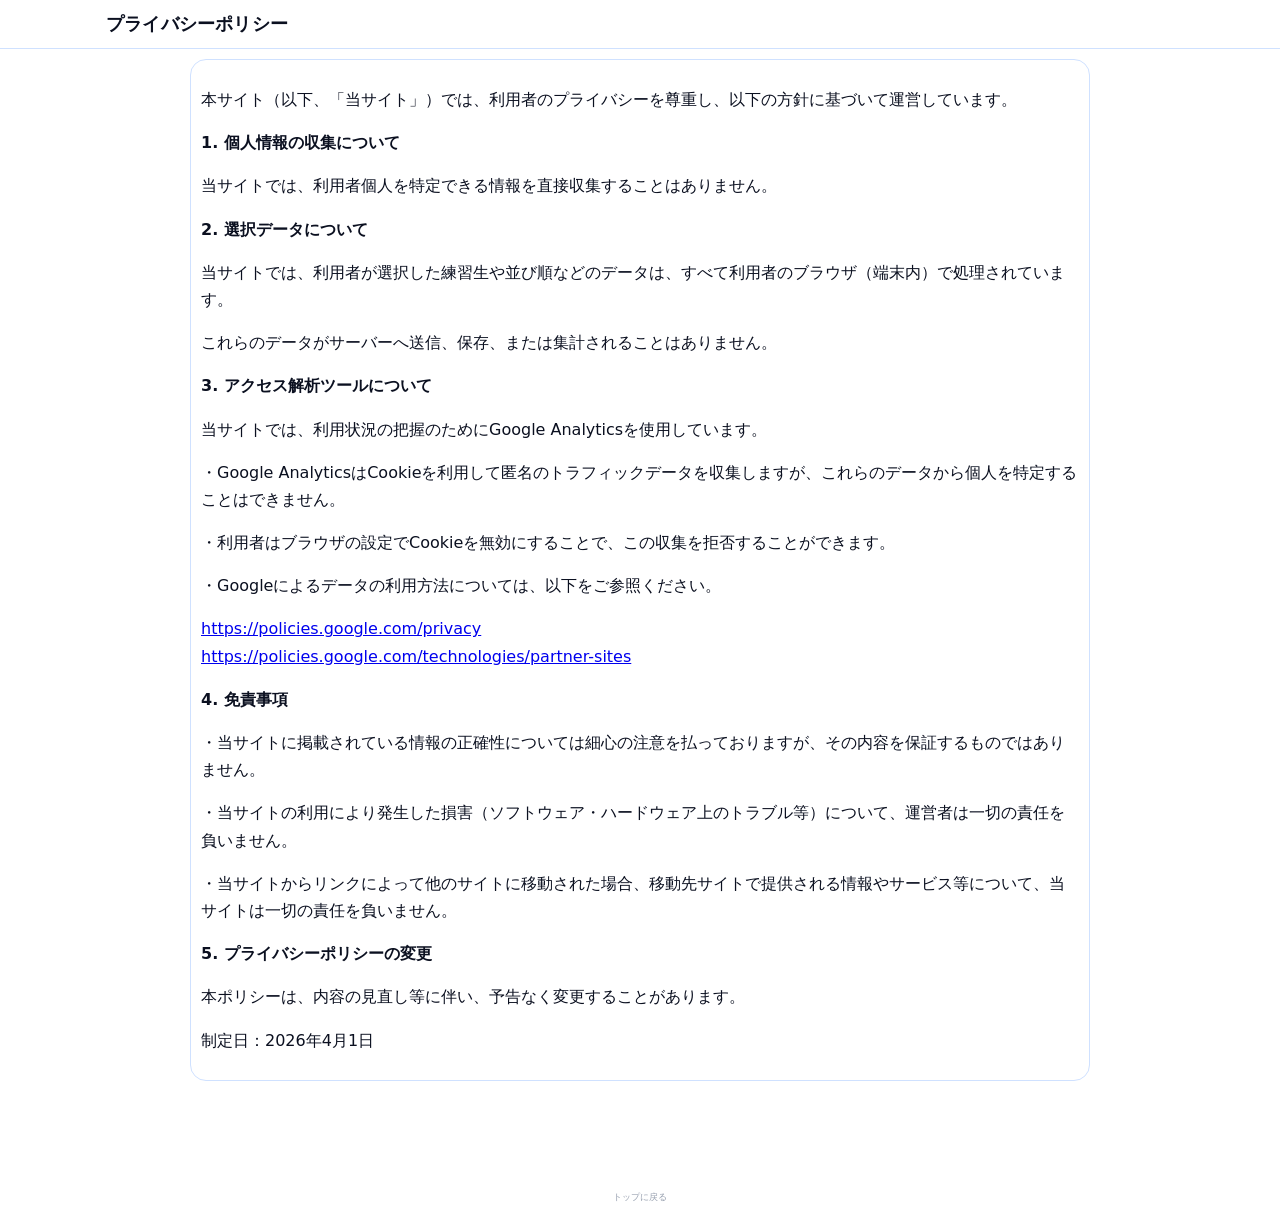
==== privacy.html @ cfb9d766 "Create privacy.html" ====
<!doctype html>
<html lang="ja">
<head>
  <meta charset="utf-8" />
  <meta name="viewport" content="width=device-width,initial-scale=1" />
  <title>プライバシーポリシー | 日プ新世界 ピラミッドメーカー</title>

  <meta name="description" content="日プ新世界 ピラミッドメーカーのプライバシーポリシー" />
  <link rel="stylesheet" href="assets/css/styles.css" />
  <link rel="icon" type="image/png" href="favicon.png" />
</head>

<body>

<header>
  <div class="wrap">
    <h1>プライバシーポリシー</h1>
  </div>
</header>

<main>
  <section class="optionsPanel" style="max-width:900px;margin:0 auto;line-height:1.7;">

    <p>
      本サイト（以下、「当サイト」）では、利用者のプライバシーを尊重し、以下の方針に基づいて運営しています。
    </p>

    <p><strong>1. 個人情報の収集について</strong></p>
    <p>
      当サイトでは、利用者個人を特定できる情報を直接収集することはありません。
    </p>

    <p><strong>2. 選択データについて</strong></p>
    <p>
      当サイトでは、利用者が選択した練習生や並び順などのデータは、すべて利用者のブラウザ（端末内）で処理されています。
    </p>
    <p>
      これらのデータがサーバーへ送信、保存、または集計されることはありません。
    </p>

    <p><strong>3. アクセス解析ツールについて</strong></p>
    <p>
      当サイトでは、利用状況の把握のためにGoogle Analyticsを使用しています。
    </p>

    <p>・Google AnalyticsはCookieを利用して匿名のトラフィックデータを収集しますが、これらのデータから個人を特定することはできません。</p>
    <p>・利用者はブラウザの設定でCookieを無効にすることで、この収集を拒否することができます。</p>
    <p>・Googleによるデータの利用方法については、以下をご参照ください。</p>

    <p>
      <a href="https://policies.google.com/privacy" target="_blank" rel="noopener noreferrer">
        https://policies.google.com/privacy
      </a><br>
      <a href="https://policies.google.com/technologies/partner-sites" target="_blank" rel="noopener noreferrer">
        https://policies.google.com/technologies/partner-sites
      </a>
    </p>

    <p><strong>4. 免責事項</strong></p>
    <p>・当サイトに掲載されている情報の正確性については細心の注意を払っておりますが、その内容を保証するものではありません。</p>
    <p>・当サイトの利用により発生した損害（ソフトウェア・ハードウェア上のトラブル等）について、運営者は一切の責任を負いません。</p>
    <p>・当サイトからリンクによって他のサイトに移動された場合、移動先サイトで提供される情報やサービス等について、当サイトは一切の責任を負いません。</p>

    <p><strong>5. プライバシーポリシーの変更</strong></p>
    <p>
      本ポリシーは、内容の見直し等に伴い、予告なく変更することがあります。
    </p>

    <p style="margin-top:16px;">
      制定日：2026年4月1日
    </p>

  </section>
</main>

<footer class="siteFooter">
  <div class="wrap footerInner">
    <a href="./index.html" class="privacyLink">トップに戻る</a>
  </div>
</footer>

</body>
</html>
---- assets/css/styles.css ----
:root{
  --bg:#ffffff;
  --bg2:#f7fbff;

  --panel:#ffffff;
  --text:#0b1020;
  --muted:#42526e;

  --line:#cfe1ff;           /* 青っぽい線 */
  --lineStrong:#a9c8ff;     /* 少し濃い線 */
  --shadow: none;

  --r:16px;

  --accent:#0a60ff;
  --accent2:#1aa7ff;

  --gap:6px;
  --slotSize:72px;
  --slotMax:96px;
  --benchSize: var(--slotSize);

  --ring: rgba(10,96,255,.90);

  --chipBg:#f3f7ff;
  --chipBg2:#eef6ff;
}

*{box-sizing:border-box}

body{
  margin:0;
  font-family: ui-sans-serif, system-ui, -apple-system, "Segoe UI", "Noto Sans JP", "Hiragino Kaku Gothic ProN", Meiryo, sans-serif;
  color: var(--text);
  background: var(--bg);
}

header{
  background: #ffffff;              /* 透けない */
  border-bottom:1px solid var(--line);
}

.wrap{max-width:1100px;margin:0 auto;padding:12px 16px}
h1{margin:0;font-size:18px;font-weight:900;letter-spacing:.2px;color:var(--text)}

main{max-width:1100px;margin:0 auto;padding:10px 10px 60px}

button{
  height:36px;
  border-radius:12px;
  border:1px solid var(--line);
  background: #ffffff;              /* 透けない */
  color: var(--text);
  padding:0 12px;
  cursor:pointer;
  display:inline-flex;
  align-items:center;
  gap:8px;
}
button:active{transform: translateY(1px)}

.btnIcon{ width:18px;height:18px; display:inline-block; color: var(--text); }

.iconBtn{
  width:36px;
  padding:0;
  justify-content:center;
}

.arrowBtn{
  width:32px;height:32px;padding:0;border-radius:12px;
  font-size:16px;display:flex;align-items:center;justify-content:center;
}

.stickyWrap{
  position: sticky;
  top: 0;
  z-index: 30;
  margin-top: 0px;
  display:flex;
  flex-direction:column;
  gap:10px;
}

.panel{
  background: var(--panel);          /* 透けない */
  border:1px solid var(--line);
  border-radius: var(--r);
  position: relative;
  overflow: hidden;
}

#pyramidPanel{ padding-bottom: 25px; }
.pyramidBody{ padding: 0 6px 10px; }

.rankDate{
  position: absolute;
  right: 10px;
  bottom: 8px;
  color: var(--muted);
  font-size: clamp(10px, 2.8vw, 12px);
  line-height: 1.2;
  user-select: none;
  pointer-events: none;
  white-space: nowrap;
}
.rankDatePad{ height: 0px; }

.rankBar{
  display:flex;
  align-items:center;
  justify-content:space-between;
  gap:10px;

  font-size: 12px;
  color: var(--muted);

  position: sticky;
  top: 0;
  z-index: 50;

  background: #ffffff;              /* 透けない */
  border-bottom: 1px solid var(--line);

  padding: 10px 8px 8px;
}

.rankBar strong{ color: var(--text); font-weight:900; }

.rankTitlePad{
  padding-left: .5em;
  display:flex;
  gap:10px;
  align-items:baseline;
  flex-wrap:wrap;
  min-width: 0;
}

#rankStats{
  color: var(--muted);
  font-size: clamp(10px, 2.8vw, 12px);
  line-height: 1.2;
  white-space: normal;
  word-break: break-word;
}

.pyramidTopGap{ height: 8px; }
.rows{display:flex; flex-direction:column; gap:5px;}
.row{display:flex; justify-content:center; gap: var(--gap); width:100%; flex-wrap:nowrap;}

.slotWrap{
  width: var(--slotSize);
  flex: 0 0 auto;
  display:flex;
  flex-direction:column;
  align-items:center;
  gap:6px;                 /* 番号＋テキストで詰まらんように */
  position: relative;
}

.slot{
  width: var(--slotSize);
  aspect-ratio: 1 / 1;
  border-radius: 999px;
  overflow: hidden;
  background: #ffffff;
  border: 2px solid rgba(10,35,90,.18);
  cursor:pointer;
  touch-action: manipulation;
  position: relative;
}
.slot img{width:100%;height:100%;object-fit:cover;display:block;border-radius:999px;}
.slot.empty{background: #fbfdff; border: 2px dashed rgba(10,96,255,.35);}


.slotInfo{
  width:100%;
  text-align:center;
  line-height:1.0;
  display:flex; flex-direction:column;
  gap:2px;
}
.slotInfo .line{
  white-space: normal;
  word-break: break-word;
  overflow: hidden;
  display: -webkit-box;
  -webkit-line-clamp: 2;
  -webkit-box-orient: vertical;
  font-size: clamp(8px, 2.6vw, 10px);
  color: rgba(11,16,32,.92);
}

#benchPanel{
  padding: 0;
  overflow: hidden;
  border-radius: var(--r);
  background: #ffffff;
}

#benchPanel .bar{
  background: #ffffff;
  border-top-left-radius: var(--r);
  border-top-right-radius: var(--r);
  position: relative;   /* ← 追加 */
  z-index: 1;           /* ← 追加 */
}

.benchRow{
  display:flex;
  gap: var(--gap);
  overflow-x:auto;
  padding: 8px 6px 8px;
  -webkit-overflow-scrolling: touch;
  align-items:flex-start;
}

.benchItemWrap{
  width:var(--benchSize);
  flex:0 0 auto;
  display:flex;
  flex-direction:column;
  align-items:center;
  gap:6px;
}

.benchItem{
  width: var(--benchSize);
  aspect-ratio:1/1;
  border-radius:999px;
  overflow:hidden;
  background: #ffffff;
  border:2px solid rgba(10,35,90,.18);
  cursor:pointer;
  touch-action: manipulation;
  position: relative;
}
.benchItem img{width:100%;height:100%;object-fit:cover;display:block;}

.benchAdd{
  display:flex;
  align-items:center;
  justify-content:center;
  background: #fbfdff;
  border: none; 
}
.benchAdd svg{ width:22px;height:22px; opacity:.95; color: var(--accent); }

.benchInfo{
  width:100%;
  text-align:center;
  line-height:1.05;
  display:flex;
  flex-direction:column;
  gap:2px;
}
.benchInfo .line{
  white-space: normal;
  word-break: break-word;
  overflow: hidden;
  display: -webkit-box;
  -webkit-line-clamp: 2;
  -webkit-box-orient: vertical;
  font-size: clamp(8px, 2.6vw, 10px);
  color: rgba(11,16,32,.92);
}

.benchCollapsed .benchRow{ display:none; }
.benchCollapsed{ padding-bottom:8px; }

.bar{
  display:flex;
  align-items:center;
  justify-content:space-between;
  gap:10px;

  font-size:12px;
  color: var(--muted);

  padding: 10px 8px 8px;
  border-bottom: 1px solid var(--line);
  background: #ffffff;
  margin: 0;
}

.bar strong{
  color:var(--text);
  font-weight:900;
}

.benchTitlePad{
  padding-left: .5em;
}


.belowBenchControls{
  margin-top: 10px;
  display:flex;
  gap:10px;
  align-items:center;
  flex-wrap:wrap;
}

.chip{
  display:inline-flex;
  align-items:center;
  gap:8px;
  padding:6px 10px;
  border-radius:999px;
  border:1px solid var(--line);
  background: var(--chipBg);
  color: var(--text);
  font-size: 12px;
  user-select:none;
  white-space:nowrap;
}
.chip input{ accent-color: var(--accent); }

.displayRow{
  margin-top: 10px;
  display:flex;
}

.displayBtn{
  width:100%;
  height: 42px;
  padding: 0 12px;
  border-radius: 14px;
  border: 1px solid var(--line);
  background: #ffffff;
  display:flex;
  align-items:center;
  justify-content:space-between;
  gap:10px;
}

.displayBtn .label{
  font-size: 12px;
  font-weight: 800;
  color: var(--muted);
}

.displayBtn .right{
  display:inline-flex;
  align-items:center;
  gap:10px;
  color: var(--muted);
  white-space: nowrap;
}

.displayBtn .picked{
  color: var(--text);
  font-weight: 900;
  max-width: 55vw;
  overflow: hidden;
  text-overflow: ellipsis;
}

.optionsPanel{
  margin-top: 6px;                 /* 余白詰め */
  background: #ffffff;
  border: 1px solid var(--line);
  border-radius: var(--r);
  padding: 10px;
  box-shadow: var(--shadow);
}

.sortTitle{
  font-size:12px;
  color:var(--muted);
  margin: 0 0 8px;
}

.sortBox{display:flex;gap:10px;flex-wrap:wrap;align-items:center;}

select{
  height:36px;
  border-radius:12px;
  border:1px solid var(--line);
  background: #ffffff;
  color:var(--text);
  padding:0 12px;
  outline:none;
}

.gridSection{margin-top:12px}
.grid{display:grid;gap:10px;grid-template-columns: repeat(auto-fill, minmax(160px, 1fr));}
@media (max-width:1100px){ .grid{ grid-template-columns: repeat(4, 1fr); } }
@media (max-width:360px){ .grid{ grid-template-columns: repeat(3, 1fr); } }

.loadError{
  grid-column: 1 / -1;
  margin: 0;
  padding: 12px;
  border: 1px solid #ffc9c9;
  background: #fff5f5;
  border-radius: 12px;
  color: #9f1f1f;
  font-size: 13px;
}

.card{
  position:relative;
  background: #ffffff;
  border:1px solid var(--line);
  border-radius:16px;
  overflow:hidden;
  cursor:pointer;
  user-select:none;
  transition: transform .12s ease, border-color .12s ease, background .12s ease;
}
.card:hover{transform: translateY(-2px)}
.thumb{
  aspect-ratio: 1 / 1;
  width:100%;
  background: #f4f9ff;
  display:block;
  object-fit: cover;
}
.meta{padding:8px 8px 10px}
.name{font-size:10px;font-weight:800;line-height:1.2;margin:0 0 4px;color:var(--text)}
.sub{font-size:10px;color:var(--muted);margin:0}

.idx{
  position:absolute;
  top:6px; left:6px;
  height:14px;
  padding:0 5px;
  border-radius:999px;
  display:inline-flex;
  align-items:center;
  font-size:9px;
  font-weight:900;
  color: var(--accent);
  background: #ffffff;
  border:1px solid var(--lineStrong);
}

.card.selected,
.card.activeRing{
  box-shadow: 0 0 0 2px var(--ring);
}

.slot.activeRing,
.benchItem.activeRing{
  box-shadow: 0 0 0 2px var(--ring);
}

.modalOverlay{
  position: fixed;
  inset: 0;
  background: rgba(0,0,0,.45);
  z-index: 999;
  display: none;
  align-items: center;
  justify-content: center;
  padding: 16px;
}
.modalOverlay.isOpen{ display:flex; }

.modal{
  width: min(640px, 100%);
  background: #ffffff;
  border: 1px solid var(--line);
  border-radius: 18px;
  overflow: hidden;
}

.modalHeader{
  display:flex;
  align-items:center;
  justify-content:space-between;
  gap:10px;
  padding: 12px 12px;
  border-bottom: 1px solid var(--line);
  background: #ffffff;
  position: sticky;
  top: 0;
  z-index: 2;
}

.modalHeader .title{
  font-size: 13px;
  font-weight: 900;
  color: var(--text);
  margin: 0;
}

.modalBody{
  padding: 10px 12px 12px;
  max-height: min(60vh, 520px);
  overflow: auto;
}

.modalToggles{
  display:flex;
  gap:8px;
  flex-wrap:wrap;
}

.chipToggle{
  display:inline-flex; align-items:center; gap:6px;
  padding:6px 10px; border-radius:999px;
  border:1px solid var(--line);
  background: var(--chipBg2);
  color: var(--text);
  font-size:12px; user-select:none; white-space:nowrap;
}
.chipToggle input{ accent-color: var(--accent); }
.chipToggle input:disabled{ opacity:.5; }

.modalFooter{
  display:flex;
  justify-content:flex-end;
  gap:10px;
  padding: 12px;
  border-top: 1px solid var(--line);
  background: #ffffff;
}

.btnGhost{
  background: #ffffff;
}

.headerWrap {
  display: flex;
  align-items: center;
  justify-content: space-between;
  gap: 12px;
}

.site-links {
  position: relative;
  flex: 0 0 auto;
}

.link-toggle {
  color: var(--text);
  display: flex;
  align-items: center;
  justify-content: center;
}

.link-toggle svg {
  width: 16px;
  height: 16px;
  display: block;
}

.link-toggle svg path {
  fill: none;
  stroke: currentColor;
  stroke-width: 2;
  stroke-linecap: round;
  stroke-linejoin: round;
}

.link-menu {
  position: absolute;
  top: calc(100% + 8px);
  right: 0;
  width: min(300px, calc(100vw - 32px));
  background: #ffffff;
  border: 1px solid #dbe6f5;
  border-radius: 14px;
  box-shadow: 0 10px 24px rgba(0, 0, 0, 0.12);
  overflow: hidden;
  z-index: 9999;
}

.link-menu a {
  display: block;
  padding: 12px 14px;
  color: #1f3b64;
  text-decoration: none;
  font-size: 14px;
  line-height: 1.5;
  background: #ffffff;
  border-bottom: 1px solid #eef4fb;
}

.link-menu a:last-child {
  border-bottom: none;
}

.link-menu a:hover {
  background: #f4f8ff;
}

.hidden {
  display: none;
}

@media (max-width: 640px) {
  .headerWrap {
    gap: 10px;
  }

  .headerWrap h1 {
    font-size: 16px;
  }

  .link-menu {
    width: min(280px, calc(100vw - 24px));
  }
}

.siteFooter{
  margin-top:28px;
  padding:12px 0 18px;
}

.footerInner{
  display:flex;
  justify-content:center;
}

.privacyLink{
  font-size:9px;
  line-height:1;
  color:var(--muted);
  text-decoration:none;
  opacity:.55;
}

.privacyLink:hover{
  text-decoration:underline;
  opacity:.9;
}
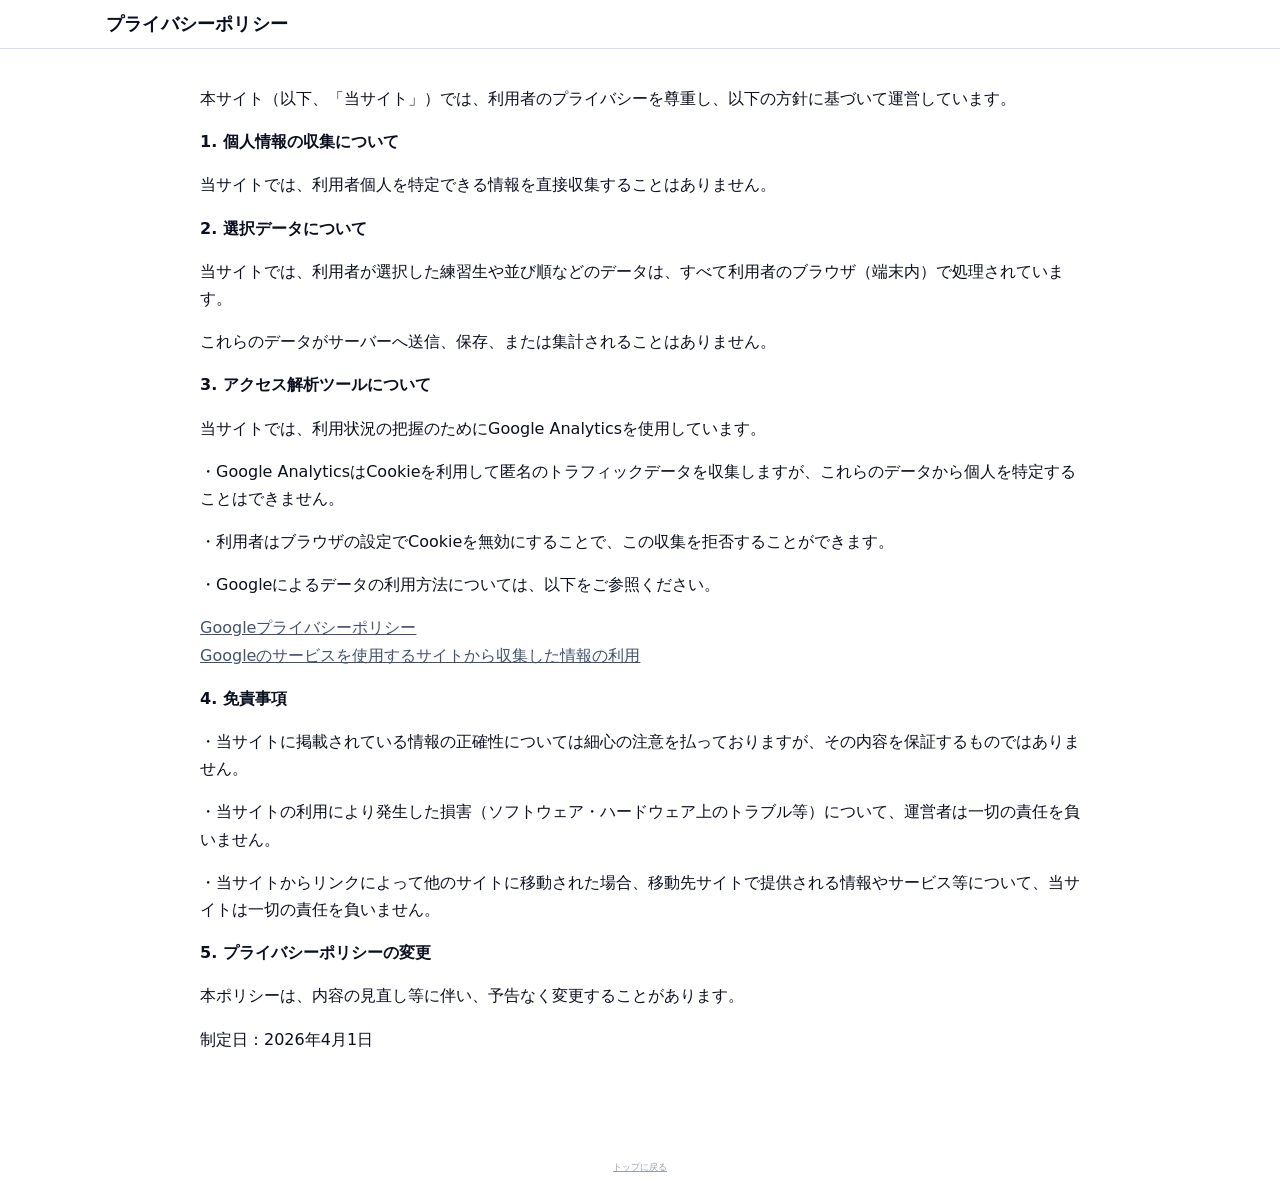
==== commit 308712ac: "Update privacy.html" ====
--- a/privacy.html
+++ b/privacy.html
@@ -10,7 +10,7 @@
   <link rel="icon" type="image/png" href="favicon.png" />
 </head>
 
-<body>
+<body class="policyPage">
 
 <header>
   <div class="wrap">
@@ -47,14 +47,14 @@
     <p>・利用者はブラウザの設定でCookieを無効にすることで、この収集を拒否することができます。</p>
     <p>・Googleによるデータの利用方法については、以下をご参照ください。</p>
 
-    <p>
-      <a href="https://policies.google.com/privacy" target="_blank" rel="noopener noreferrer">
-        https://policies.google.com/privacy
-      </a><br>
-      <a href="https://policies.google.com/technologies/partner-sites" target="_blank" rel="noopener noreferrer">
-        https://policies.google.com/technologies/partner-sites
-      </a>
-    </p>
+<p>
+  <a href="https://policies.google.com/privacy" target="_blank" rel="noopener noreferrer">
+    Googleプライバシーポリシー
+  </a><br>
+  <a href="https://policies.google.com/technologies/partner-sites" target="_blank" rel="noopener noreferrer">
+    Googleのサービスを使用するサイトから収集した情報の利用
+  </a>
+</p>
 
     <p><strong>4. 免責事項</strong></p>
     <p>・当サイトに掲載されている情報の正確性については細心の注意を払っておりますが、その内容を保証するものではありません。</p>
--- a/assets/css/styles.css
+++ b/assets/css/styles.css
@@ -606,7 +606,7 @@
 }
 
 .siteFooter{
-  margin-top:28px;
+  margin-top:0;
   padding:12px 0 18px;
 }
 
@@ -627,3 +627,14 @@
   text-decoration:underline;
   opacity:.9;
 }
+
+.policyPage .optionsPanel{
+  background: none;
+  border: none;
+  border-radius: 0;
+}
+
+.policyPage a{
+  color:var(--muted);
+  text-decoration:underline;
+}
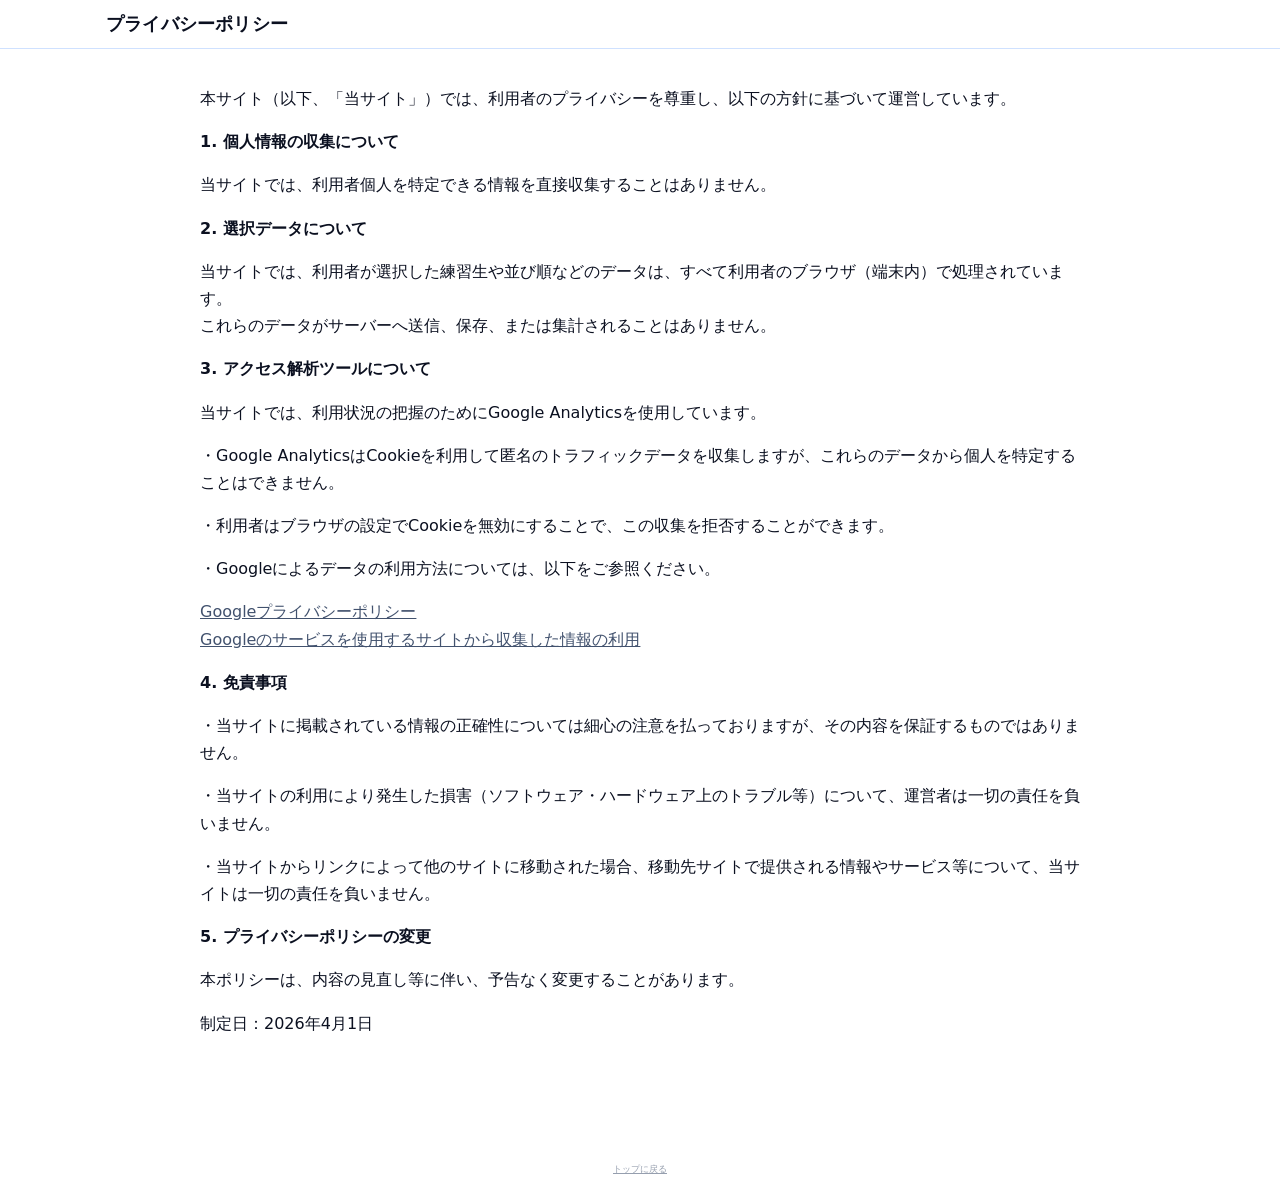
==== commit 63033552: "Update privacy.html" ====
--- a/privacy.html
+++ b/privacy.html
@@ -32,9 +32,7 @@
 
     <p><strong>2. 選択データについて</strong></p>
     <p>
-      当サイトでは、利用者が選択した練習生や並び順などのデータは、すべて利用者のブラウザ（端末内）で処理されています。
-    </p>
-    <p>
+      当サイトでは、利用者が選択した練習生や並び順などのデータは、すべて利用者のブラウザ（端末内）で処理されています。<br>
       これらのデータがサーバーへ送信、保存、または集計されることはありません。
     </p>
 
--- a/assets/css/styles.css
+++ b/assets/css/styles.css
@@ -43,7 +43,7 @@
 .wrap{max-width:1100px;margin:0 auto;padding:12px 16px}
 h1{margin:0;font-size:18px;font-weight:900;letter-spacing:.2px;color:var(--text)}
 
-main{max-width:1100px;margin:0 auto;padding:10px 10px 60px}
+main{max-width:1100px;margin:0 auto;padding:10px 10px 10px}
 
 button{
   height:36px;
@@ -607,7 +607,7 @@
 
 .siteFooter{
   margin-top:0;
-  padding:12px 0 18px;
+  padding:80px 0 10px;
 }
 
 .footerInner{
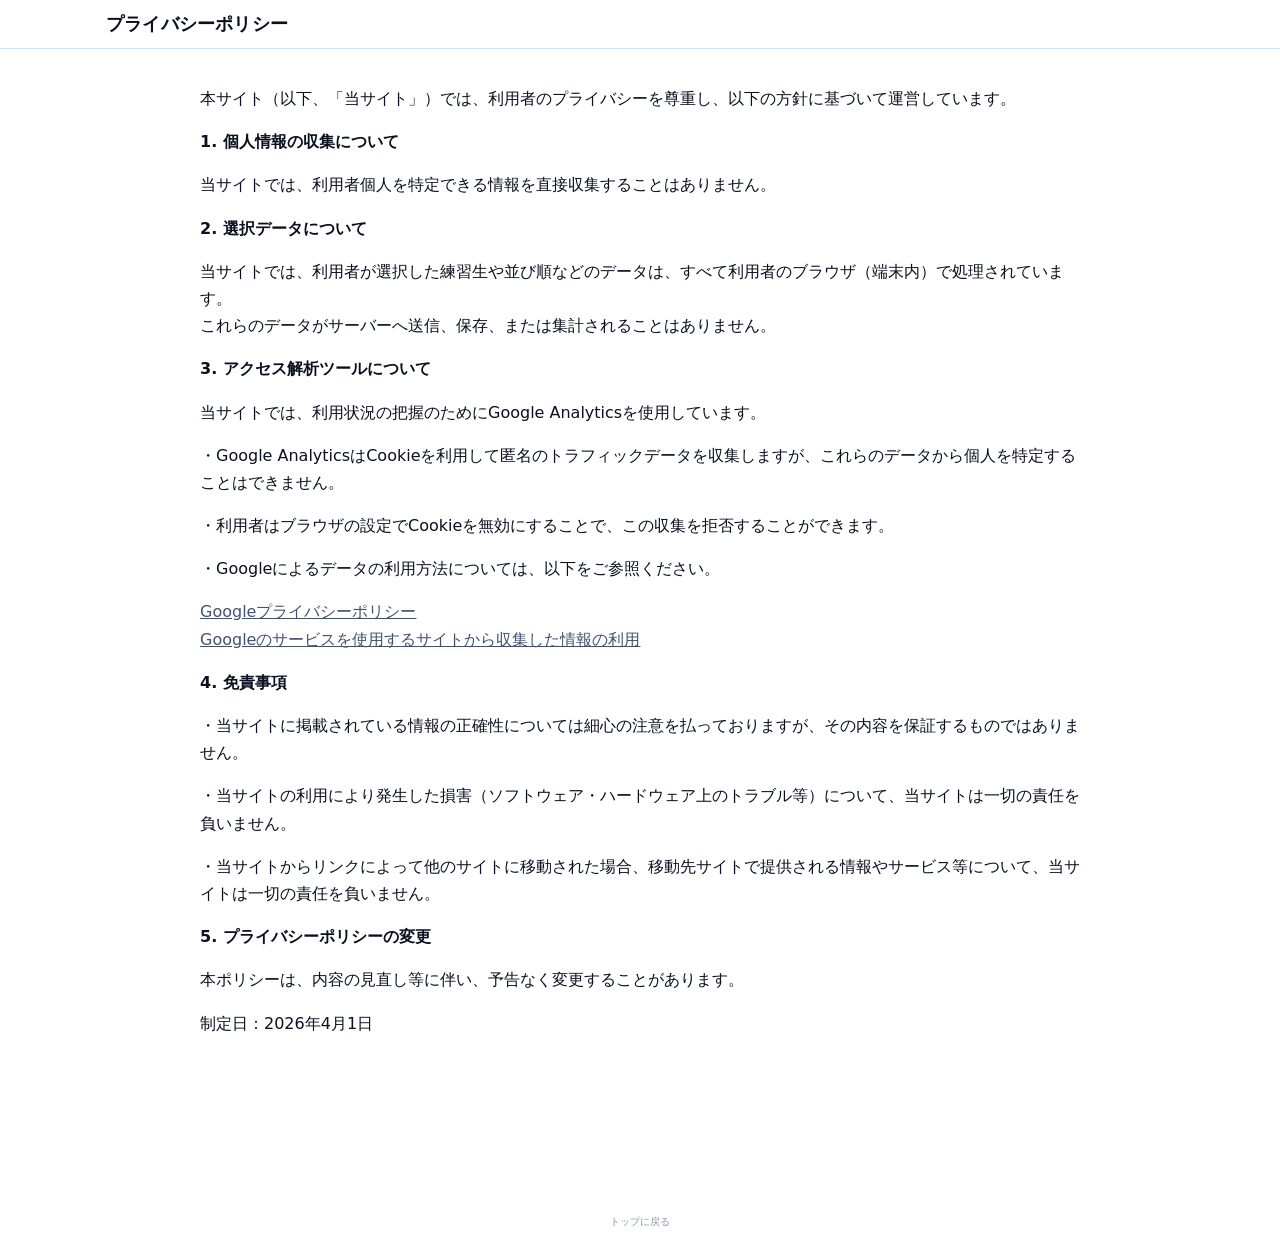
==== commit 1382d47c: "Update privacy.html" ====
--- a/privacy.html
+++ b/privacy.html
@@ -56,7 +56,7 @@
 
     <p><strong>4. 免責事項</strong></p>
     <p>・当サイトに掲載されている情報の正確性については細心の注意を払っておりますが、その内容を保証するものではありません。</p>
-    <p>・当サイトの利用により発生した損害（ソフトウェア・ハードウェア上のトラブル等）について、運営者は一切の責任を負いません。</p>
+    <p>・当サイトの利用により発生した損害（ソフトウェア・ハードウェア上のトラブル等）について、当サイトは一切の責任を負いません。</p>
     <p>・当サイトからリンクによって他のサイトに移動された場合、移動先サイトで提供される情報やサービス等について、当サイトは一切の責任を負いません。</p>
 
     <p><strong>5. プライバシーポリシーの変更</strong></p>
@@ -73,7 +73,9 @@
 
 <footer class="siteFooter">
   <div class="wrap footerInner">
-    <a href="./index.html" class="privacyLink">トップに戻る</a>
+    <div class="footerText">
+      <a href="./index.html">トップに戻る</a>
+    </div>
   </div>
 </footer>
 
--- a/assets/css/styles.css
+++ b/assets/css/styles.css
@@ -43,7 +43,7 @@
 .wrap{max-width:1100px;margin:0 auto;padding:12px 16px}
 h1{margin:0;font-size:18px;font-weight:900;letter-spacing:.2px;color:var(--text)}
 
-main{max-width:1100px;margin:0 auto;padding:10px 10px 10px}
+main{max-width:1100px;margin:0 auto;padding:10px 10px 60px}
 
 button{
   height:36px;
@@ -615,26 +615,29 @@
   justify-content:center;
 }
 
-.privacyLink{
-  font-size:9px;
-  line-height:1;
-  color:var(--muted);
-  text-decoration:none;
-  opacity:.55;
-}
-
-.privacyLink:hover{
-  text-decoration:underline;
-  opacity:.9;
-}
-
 .policyPage .optionsPanel{
   background: none;
   border: none;
   border-radius: 0;
 }
 
-.policyPage a{
+.policyPage main a{
   color:var(--muted);
   text-decoration:underline;
 }
+
+.footerText{
+  font-size:10px;
+  color:var(--muted);
+  opacity:.6;
+}
+
+.footerText a{
+  color:inherit;
+  text-decoration:none;
+}
+
+.footerText a:hover{
+  text-decoration:underline;
+  opacity:.9;
+}
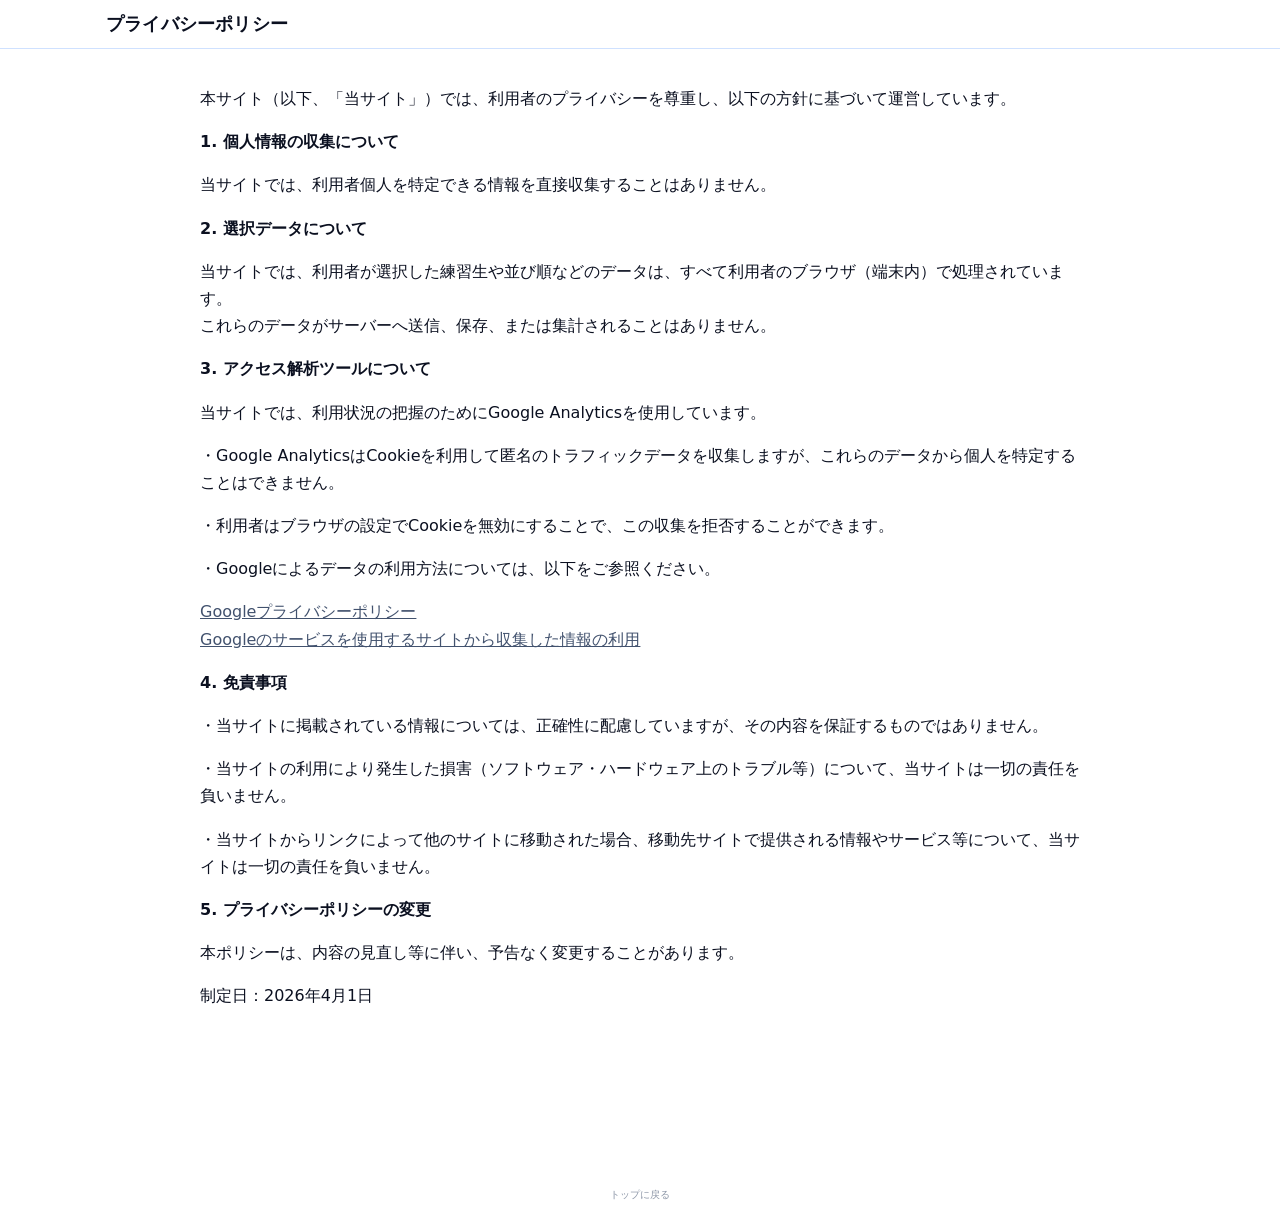
==== commit 7d5adfab: "Update privacy.html" ====
--- a/privacy.html
+++ b/privacy.html
@@ -55,7 +55,7 @@
 </p>
 
     <p><strong>4. 免責事項</strong></p>
-    <p>・当サイトに掲載されている情報の正確性については細心の注意を払っておりますが、その内容を保証するものではありません。</p>
+    <p>・当サイトに掲載されている情報については、正確性に配慮していますが、その内容を保証するものではありません。</p>
     <p>・当サイトの利用により発生した損害（ソフトウェア・ハードウェア上のトラブル等）について、当サイトは一切の責任を負いません。</p>
     <p>・当サイトからリンクによって他のサイトに移動された場合、移動先サイトで提供される情報やサービス等について、当サイトは一切の責任を負いません。</p>
 
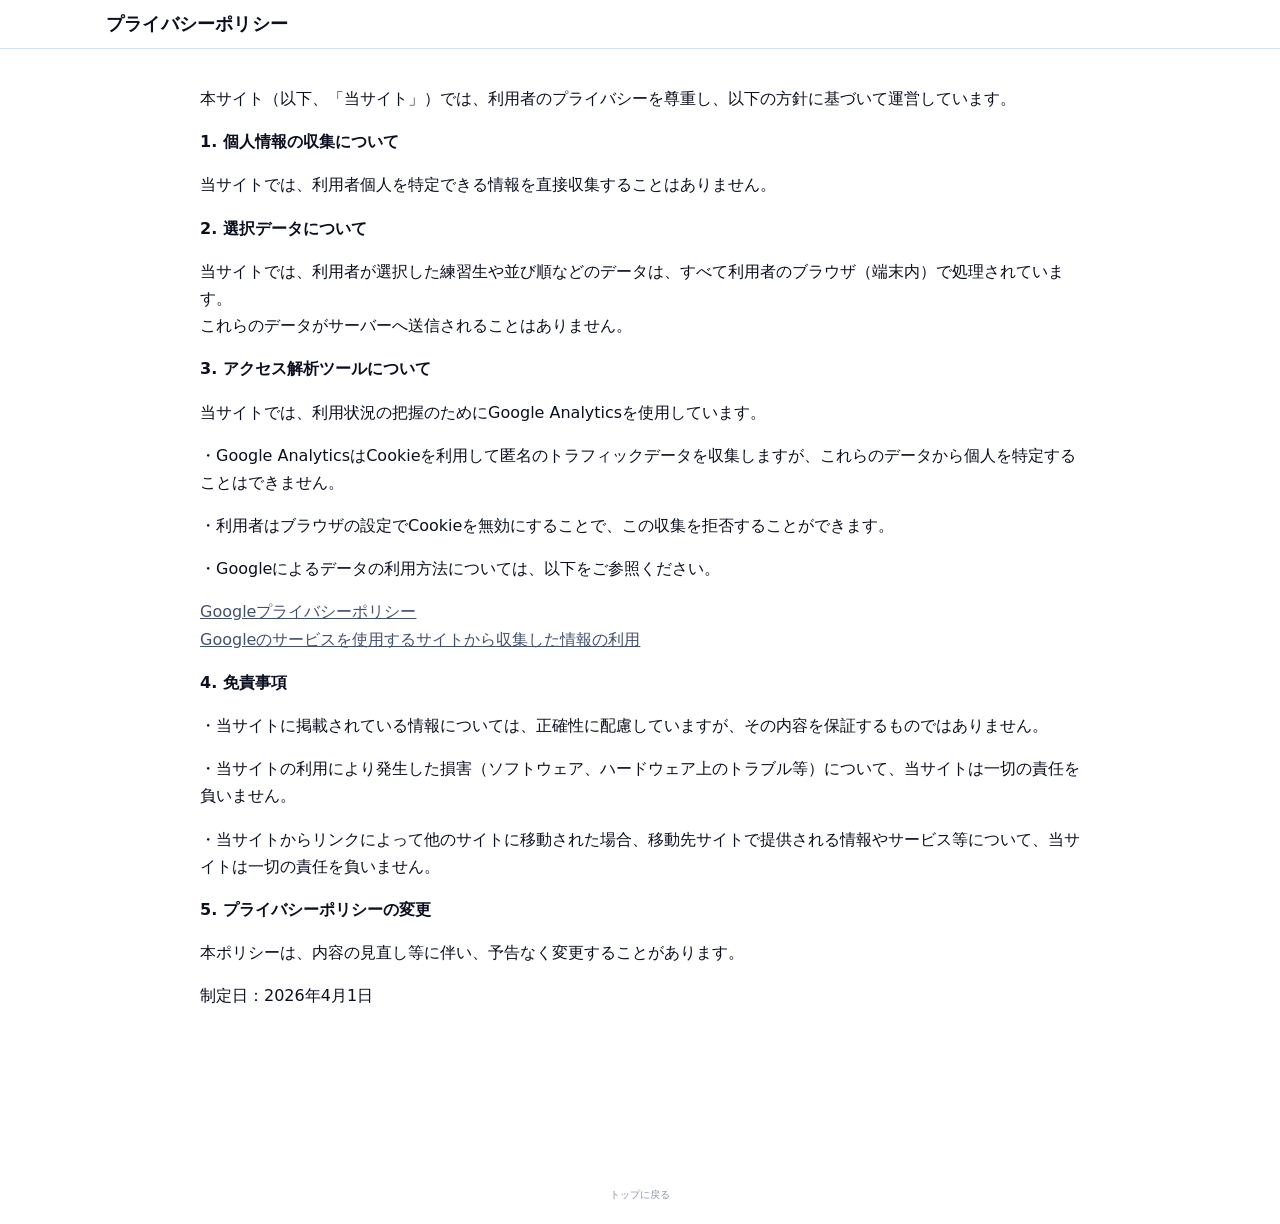
==== commit ab43fcad: "Update privacy.html" ====
--- a/privacy.html
+++ b/privacy.html
@@ -33,7 +33,7 @@
     <p><strong>2. 選択データについて</strong></p>
     <p>
       当サイトでは、利用者が選択した練習生や並び順などのデータは、すべて利用者のブラウザ（端末内）で処理されています。<br>
-      これらのデータがサーバーへ送信、保存、または集計されることはありません。
+      これらのデータがサーバーへ送信されることはありません。
     </p>
 
     <p><strong>3. アクセス解析ツールについて</strong></p>
@@ -56,7 +56,7 @@
 
     <p><strong>4. 免責事項</strong></p>
     <p>・当サイトに掲載されている情報については、正確性に配慮していますが、その内容を保証するものではありません。</p>
-    <p>・当サイトの利用により発生した損害（ソフトウェア・ハードウェア上のトラブル等）について、当サイトは一切の責任を負いません。</p>
+    <p>・当サイトの利用により発生した損害（ソフトウェア、ハードウェア上のトラブル等）について、当サイトは一切の責任を負いません。</p>
     <p>・当サイトからリンクによって他のサイトに移動された場合、移動先サイトで提供される情報やサービス等について、当サイトは一切の責任を負いません。</p>
 
     <p><strong>5. プライバシーポリシーの変更</strong></p>
